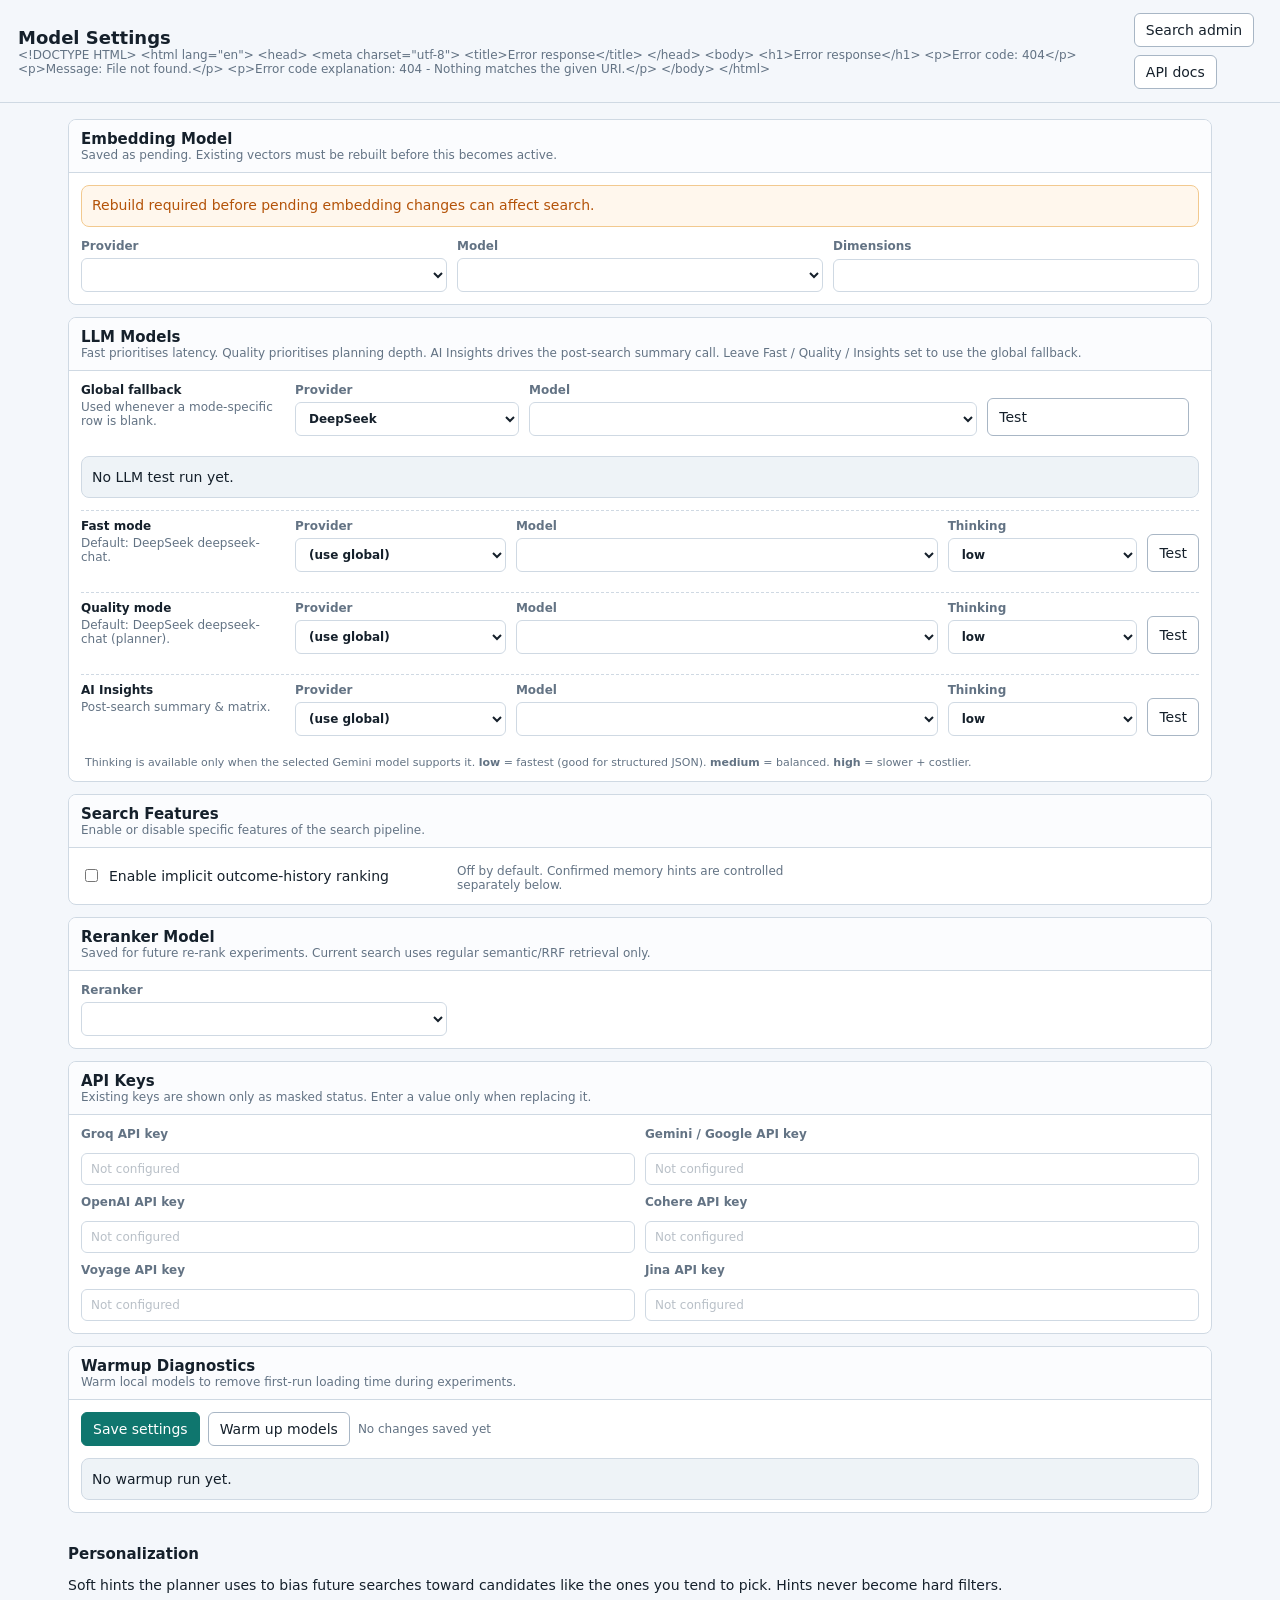
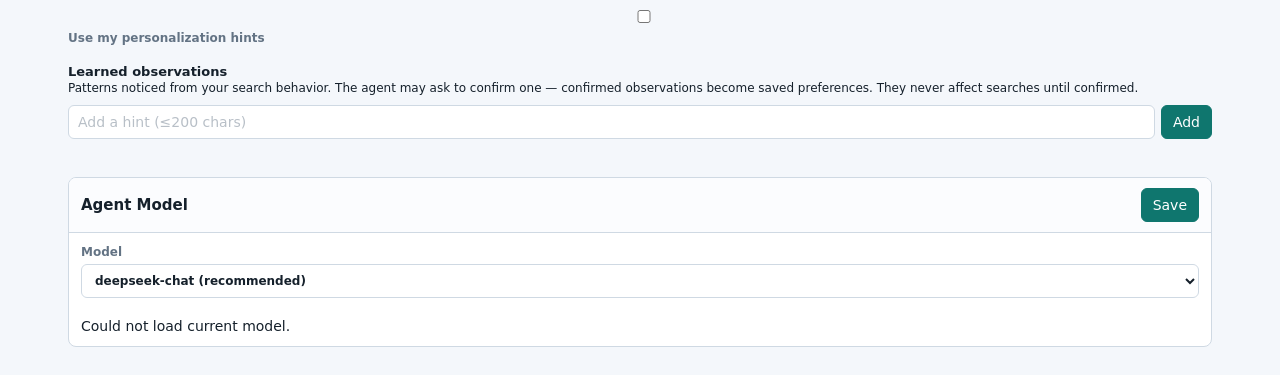
==== api/static/settings.html @ 4fee3b3a "Build SignalRAG streaming hackathon prototype" ====
<!doctype html>
<html lang="en">
<head>
  <meta charset="utf-8">
  <meta name="viewport" content="width=device-width, initial-scale=1">
  <title>Model Settings</title>
  <style>
    :root {
      color-scheme: light;
      --bg: #f4f7fb;
      --surface: #ffffff;
      --surface-2: #eef3f7;
      --line: #cfd9e3;
      --line-strong: #a8b6c5;
      --text: #15202b;
      --muted: #637384;
      --accent: #0f766e;
      --accent-dark: #115e59;
      --amber: #b45309;
      --red: #b42318;
      font-family: Inter, ui-sans-serif, system-ui, -apple-system, BlinkMacSystemFont, "Segoe UI", sans-serif;
    }

    * { box-sizing: border-box; }

    body {
      margin: 0;
      background: var(--bg);
      color: var(--text);
      font-size: 14px;
    }

    button,
    input,
    select {
      font: inherit;
    }

    button,
    .chip {
      min-height: 34px;
      border: 1px solid var(--line-strong);
      border-radius: 6px;
      background: var(--surface);
      color: var(--text);
      cursor: pointer;
      padding: 7px 11px;
      text-decoration: none;
      display: inline-flex;
      align-items: center;
      gap: 6px;
    }

    button.primary {
      border-color: var(--accent);
      background: var(--accent);
      color: #fff;
    }

    button:disabled { opacity: 0.55; cursor: not-allowed; }

    input,
    select {
      width: 100%;
      border: 1px solid var(--line);
      border-radius: 6px;
      background: #fff;
      color: var(--text);
      padding: 8px 9px;
      outline: none;
    }

    input::placeholder {
      color: var(--muted);
      opacity: 0.45;
      font-weight: 500;
    }

    label {
      display: grid;
      gap: 5px;
      color: var(--muted);
      font-size: 12px;
      font-weight: 650;
    }

    .topbar {
      position: sticky;
      top: 0;
      z-index: 10;
      display: flex;
      justify-content: space-between;
      align-items: center;
      gap: 16px;
      padding: 13px 18px;
      border-bottom: 1px solid var(--line);
      background: rgba(244, 247, 251, 0.94);
      backdrop-filter: blur(10px);
    }

    h1,
    h2 {
      margin: 0;
      letter-spacing: 0;
    }

    h1 { font-size: 18px; }
    h2 { font-size: 15px; }

    .subtle {
      color: var(--muted);
      font-size: 12px;
    }

    .layout {
      max-width: 1180px;
      margin: 0 auto;
      padding: 16px 18px 28px;
      display: grid;
      gap: 12px;
    }

    .panel {
      border: 1px solid var(--line);
      border-radius: 8px;
      background: var(--surface);
      overflow: hidden;
    }

    .panel-header {
      min-height: 46px;
      display: flex;
      justify-content: space-between;
      align-items: center;
      gap: 10px;
      border-bottom: 1px solid var(--line);
      padding: 10px 12px;
      background: #fbfcfe;
    }

    .panel-body {
      padding: 12px;
      display: grid;
      gap: 12px;
    }

    .grid {
      display: grid;
      grid-template-columns: repeat(3, minmax(0, 1fr));
      gap: 10px;
    }

    .key-grid {
      display: grid;
      grid-template-columns: repeat(2, minmax(0, 1fr));
      gap: 10px;
    }

    .key-label-text {
      margin-right: 6px;
    }

    .key-status {
      display: inline-block;
      font-size: 10px;
      font-weight: 600;
      padding: 1px 6px;
      border-radius: 10px;
      vertical-align: middle;
      letter-spacing: 0.02em;
      text-transform: uppercase;
    }

    .key-status--ok {
      background: #dcfce7;
      color: #166534;
    }

    .key-status--missing {
      background: #f3f4f6;
      color: #9ca3af;
    }

    .notice {
      border: 1px solid #f2c98f;
      border-radius: 8px;
      background: #fff7ed;
      color: var(--amber);
      padding: 10px;
      line-height: 1.4;
    }

    .status {
      border: 1px solid var(--line);
      border-radius: 8px;
      background: var(--surface-2);
      padding: 10px;
      line-height: 1.45;
      white-space: pre-wrap;
    }

    .actions {
      display: flex;
      gap: 8px;
      align-items: center;
      flex-wrap: wrap;
    }

    .llm-row {
      display: grid;
      grid-template-columns: minmax(160px, 200px) 1fr;
      gap: 14px;
      align-items: start;
      padding: 8px 0;
      border-top: 1px dashed var(--line);
    }
    .llm-row:first-of-type { border-top: none; padding-top: 0; }

    .llm-row-label {
      color: var(--text);
      font-size: 12px;
      display: grid;
      gap: 3px;
    }
    .llm-row-label strong { font-weight: 700; }

    .llm-pair {
      display: grid;
      grid-template-columns: minmax(0, 1fr) minmax(0, 2fr) minmax(0, 0.9fr) auto;
      gap: 10px;
      align-items: end;
    }
    .llm-test-button { min-height: 38px; }

    @media (max-width: 820px) {
      .grid,
      .key-grid {
        grid-template-columns: 1fr;
      }
      .llm-row,
      .llm-pair {
        grid-template-columns: 1fr;
      }
    }
  </style>
</head>
<body>
  <header class="topbar">
    <div>
      <h1>Model Settings</h1>
      <div class="subtle" id="currentSummary">Loading model configuration...</div>
    </div>
    <div class="actions">
      <a class="chip" href="/ui">Search admin</a>
      <a class="chip" href="/docs" target="_blank" rel="noreferrer">API docs</a>
    </div>
  </header>

  <main class="layout">
    <section class="panel">
      <div class="panel-header">
        <div>
          <h2>Embedding Model</h2>
          <div class="subtle">Saved as pending. Existing vectors must be rebuilt before this becomes active.</div>
        </div>
      </div>
      <div class="panel-body">
        <div class="notice" id="embeddingWarning">Rebuild required before pending embedding changes can affect search.</div>
        <div class="grid">
          <label>Provider
            <select id="embeddingProvider"></select>
          </label>
          <label>Model
            <select id="embeddingModel"></select>
          </label>
          <label>Dimensions
            <input id="embeddingDimensions" type="number" min="1" inputmode="numeric">
          </label>
        </div>
      </div>
    </section>

    <section class="panel">
      <div class="panel-header">
        <div>
          <h2>LLM Models</h2>
          <div class="subtle">Fast prioritises latency. Quality prioritises planning depth. AI Insights drives the post-search summary call. Leave Fast / Quality / Insights set to use the global fallback.</div>
        </div>
      </div>
      <div class="panel-body">
        <div class="llm-row">
          <div class="llm-row-label"><strong>Global fallback</strong><div class="subtle">Used whenever a mode-specific row is blank.</div></div>
          <div class="llm-pair">
            <label>Provider
              <select id="llmProvider">
                <option value="deepseek">DeepSeek</option>
                <option value="groq">Groq (fastest)</option>
                <option value="gemini">Gemini</option>
                <option value="openai">OpenAI</option>
              </select>
            </label>
            <label>Model<select id="llmModel"></select></label>
            <button id="testGlobalLlmBtn" class="llm-test-button" type="button">Test</button>
          </div>
        </div>
        <div class="notice" id="llmNotice" style="display:none"></div>
        <div class="status" id="llmTestStatus">No LLM test run yet.</div>

        <div class="llm-row">
          <div class="llm-row-label"><strong>Fast mode</strong><div class="subtle">Default: DeepSeek deepseek-chat.</div></div>
          <div class="llm-pair">
            <label>Provider
              <select id="fastLlmProvider">
                <option value="">(use global)</option>
                <option value="deepseek">DeepSeek</option>
                <option value="groq">Groq</option>
                <option value="gemini">Gemini</option>
                <option value="openai">OpenAI</option>
              </select>
            </label>
            <label>Model<select id="fastLlmModel"></select></label>
            <label>Thinking<select id="fastThinkingLevel" class="thinking-select">
              <option value="low">low</option>
              <option value="medium">medium</option>
              <option value="high">high</option>
            </select></label>
            <button id="testFastLlmBtn" class="llm-test-button" type="button">Test</button>
          </div>
        </div>

        <div class="llm-row">
          <div class="llm-row-label"><strong>Quality mode</strong><div class="subtle">Default: DeepSeek deepseek-chat (planner).</div></div>
          <div class="llm-pair">
            <label>Provider
              <select id="qualityLlmProvider">
                <option value="">(use global)</option>
                <option value="deepseek">DeepSeek</option>
                <option value="groq">Groq</option>
                <option value="gemini">Gemini</option>
                <option value="openai">OpenAI</option>
              </select>
            </label>
            <label>Model<select id="qualityLlmModel"></select></label>
            <label>Thinking<select id="qualityThinkingLevel" class="thinking-select">
              <option value="low">low</option>
              <option value="medium">medium</option>
              <option value="high">high</option>
            </select></label>
            <button id="testQualityLlmBtn" class="llm-test-button" type="button">Test</button>
          </div>
        </div>

        <div class="llm-row">
          <div class="llm-row-label"><strong>AI Insights</strong><div class="subtle">Post-search summary &amp; matrix.</div></div>
          <div class="llm-pair">
            <label>Provider
              <select id="insightsLlmProvider">
                <option value="">(use global)</option>
                <option value="deepseek">DeepSeek</option>
                <option value="groq">Groq</option>
                <option value="gemini">Gemini</option>
                <option value="openai">OpenAI</option>
              </select>
            </label>
            <label>Model<select id="insightsLlmModel"></select></label>
            <label>Thinking<select id="insightsThinkingLevel" class="thinking-select">
              <option value="low">low</option>
              <option value="medium">medium</option>
              <option value="high">high</option>
            </select></label>
            <button id="testInsightsLlmBtn" class="llm-test-button" type="button">Test</button>
          </div>
        </div>
        <div class="subtle" style="font-size:11px; padding-left:4px;">
          Thinking is available only when the selected Gemini model supports it. <strong>low</strong> = fastest (good for structured JSON). <strong>medium</strong> = balanced. <strong>high</strong> = slower + costlier.
        </div>
      </div>
    </section>

    <section class="panel">
      <div class="panel-header">
        <div>
          <h2>Search Features</h2>
          <div class="subtle">Enable or disable specific features of the search pipeline.</div>
        </div>
      </div>
      <div class="panel-body">
        <div class="grid">
          <label style="display: flex; align-items: center; gap: 8px; flex-direction: row;">
            <input type="checkbox" id="usePersonalization" style="width: auto;">
            <span style="font-size: 14px; font-weight: 500; color: var(--text);">Enable implicit outcome-history ranking</span>
          </label>
          <div class="subtle" style="margin-top: 4px;">
            Off by default. Confirmed memory hints are controlled separately below.
          </div>
        </div>
      </div>
    </section>

    <section class="panel">
      <div class="panel-header">
        <div>
          <h2>Reranker Model</h2>
          <div class="subtle">Saved for future re-rank experiments. Current search uses regular semantic/RRF retrieval only.</div>
        </div>
      </div>
      <div class="panel-body">
        <div class="grid">
          <label>Reranker
            <select id="rerankerModel"></select>
          </label>
        </div>
      </div>
    </section>

    <section class="panel">
      <div class="panel-header">
        <div>
          <h2>API Keys</h2>
          <div class="subtle">Existing keys are shown only as masked status. Enter a value only when replacing it.</div>
        </div>
      </div>
      <div class="panel-body">
        <div class="key-grid">
          <label><span class="key-label-text">Groq API key</span><span id="groqApiKeyStatus" class="key-status"></span>
            <input id="groqApiKey" type="password" autocomplete="off" placeholder="Not configured">
          </label>
          <label><span class="key-label-text">Gemini / Google API key</span><span id="googleApiKeyStatus" class="key-status"></span>
            <input id="googleApiKey" type="password" autocomplete="off" placeholder="Not configured">
          </label>
          <label><span class="key-label-text">OpenAI API key</span><span id="openaiApiKeyStatus" class="key-status"></span>
            <input id="openaiApiKey" type="password" autocomplete="off" placeholder="Not configured">
          </label>
          <label><span class="key-label-text">Cohere API key</span><span id="cohereApiKeyStatus" class="key-status"></span>
            <input id="cohereApiKey" type="password" autocomplete="off" placeholder="Not configured">
          </label>
          <label><span class="key-label-text">Voyage API key</span><span id="voyageApiKeyStatus" class="key-status"></span>
            <input id="voyageApiKey" type="password" autocomplete="off" placeholder="Not configured">
          </label>
          <label><span class="key-label-text">Jina API key</span><span id="jinaApiKeyStatus" class="key-status"></span>
            <input id="jinaApiKey" type="password" autocomplete="off" placeholder="Not configured">
          </label>
        </div>
      </div>
    </section>

    <section class="panel">
      <div class="panel-header">
        <div>
          <h2>Warmup Diagnostics</h2>
          <div class="subtle">Warm local models to remove first-run loading time during experiments.</div>
        </div>
      </div>
      <div class="panel-body">
        <div class="actions">
          <button id="saveSettingsBtn" class="primary" type="button">Save settings</button>
          <button id="warmupModelsBtn" type="button">Warm up models</button>
          <span class="subtle" id="saveStatus">No changes saved yet</span>
        </div>
        <div class="status" id="warmupStatus">No warmup run yet.</div>
      </div>
    </section>

    <section class="card" id="personalizationCard" style="margin-top:20px">
      <h2>Personalization</h2>
      <p class="muted">
        Soft hints the planner uses to bias future searches toward
        candidates like the ones you tend to pick.
        Hints never become hard filters.
      </p>
      <input id="recruiterIdSetting" type="hidden" />
      <div style="margin-top:10px">
        <label>
          <input type="checkbox" id="personalizationEnabledToggle" />
          Use my personalization hints
        </label>
      </div>
      <div id="hintsList" style="margin-top:14px"></div>
      <div style="margin-top:18px">
        <strong style="font-size:13px">Learned observations</strong>
        <div class="muted" style="font-size:12px;margin:2px 0 8px">
          Patterns noticed from your search behavior. The agent may ask to
          confirm one — confirmed observations become saved preferences.
          They never affect searches until confirmed.
        </div>
        <div id="observationsList"></div>
      </div>
      <div style="margin-top:10px;display:flex;gap:6px">
        <input id="newHintInput" type="text" placeholder="Add a hint (≤200 chars)" style="flex:1" />
        <button id="addHintBtn" type="button" class="primary">Add</button>
      </div>
      <div id="hintsStatus" class="muted" style="margin-top:6px"></div>
    </section>

    <section class="panel" style="margin-top:20px">
      <div class="panel-header">
        <div><h2>Agent Model</h2></div>
        <button id="saveAgentModelBtn" class="primary" type="button">Save</button>
      </div>
      <div class="panel-body">
        <div class="form-grid">
          <label>Model
            <select id="agentModelSelect">
              <optgroup label="DeepSeek">
                <option value="deepseek:deepseek-chat">deepseek-chat (recommended)</option>
                <option value="deepseek:deepseek-reasoner">deepseek-reasoner</option>
              </optgroup>
              <optgroup label="Groq">
                <option value="groq:llama-3.3-70b-versatile">llama-3.3-70b-versatile</option>
                <option value="groq:llama-3.1-8b-instant">llama-3.1-8b-instant (fast)</option>
                <option value="groq:gemma2-9b-it">gemma2-9b-it</option>
              </optgroup>
              <optgroup label="Google Gemini">
                <option value="google:gemini-2.0-flash">gemini-2.0-flash</option>
                <option value="google:gemini-1.5-flash">gemini-1.5-flash</option>
                <option value="google:gemini-1.5-pro">gemini-1.5-pro</option>
              </optgroup>
            </select>
          </label>
        </div>
        <div id="agentModelStatus" class="muted" style="margin-top:8px"></div>
      </div>
    </section>
  </main>

  <script>
    const $ = (id) => document.getElementById(id);
    let state = { settings: null };

    async function api(path, options = {}) {
      const response = await fetch(path, {
        headers: { "Content-Type": "application/json", ...(options.headers || {}) },
        ...options,
      });
      if (!response.ok) {
        const text = await response.text();
        throw new Error(text || response.statusText);
      }
      return response.json();
    }

    function option(value, label = value) {
      const el = document.createElement("option");
      el.value = value;
      el.textContent = label;
      return el;
    }

    function replaceOptions(select, values) {
      select.innerHTML = "";
      values.forEach((value) => select.append(option(value)));
    }

    function updateEmbeddingModels() {
      const provider = $("embeddingProvider").value;
      const models = state.settings.catalogs.embeddings[provider] || {};
      replaceOptions($("embeddingModel"), Object.keys(models));
      const firstModel = $("embeddingModel").value;
      if (firstModel && models[firstModel]) {
        $("embeddingDimensions").value = models[firstModel].dims;
      }
    }

    function updateLlmModelOptions(providerSelectId, modelSelectId, allowEmpty) {
      const provider = $(providerSelectId).value;
      const catalog  = state.settings?.catalogs?.llm_models || {};
      const models   = Object.keys(catalog[provider] || {});
      if (allowEmpty && !provider) {
        // Per-mode row set to "(use global)" — show empty model dropdown.
        replaceOptions($(modelSelectId), [""]);
      } else {
        replaceOptions($(modelSelectId), models.length ? models : [""]);
      }
    }

    function updateLlmModels() {
      // Global fallback pair (no "(use global)" option) + notice for missing key.
      updateLlmModelOptions("llmProvider", "llmModel", false);
      const provider  = $("llmProvider").value;
      const keyNeeded = { openai: "openai_api_key", gemini: "google_api_key", groq: "groq_api_key" };
      const keyName   = keyNeeded[provider];
      const keyInfo   = state.settings?.api_keys?.[keyName];
      const notice    = $("llmNotice");
      if (keyName && keyInfo && !keyInfo.configured) {
        notice.textContent = `⚠ ${provider} API key is not configured — add it in API Keys below then save.`;
        notice.style.display = "block";
      } else {
        notice.style.display = "none";
      }
      updateThinkingControls();
    }

    const LLM_ROWS = [
      { providerId: "fastLlmProvider",     modelId: "fastLlmModel",     thinkingId: "fastThinkingLevel",     dataProv: "fast_provider",     dataModel: "fast_model",     dataThink: "fast_thinking" },
      { providerId: "qualityLlmProvider",  modelId: "qualityLlmModel",  thinkingId: "qualityThinkingLevel",  dataProv: "quality_provider",  dataModel: "quality_model",  dataThink: "quality_thinking" },
      { providerId: "insightsLlmProvider", modelId: "insightsLlmModel", thinkingId: "insightsThinkingLevel", dataProv: "insights_provider", dataModel: "insights_model", dataThink: "insights_thinking" },
    ];

    function selectedLlmForRow(providerId, modelId) {
      const rowProvider = $(providerId).value;
      const provider = rowProvider || $("llmProvider").value;
      const model = $(modelId).value || (rowProvider ? "" : $("llmModel").value);
      return { provider, model };
    }

    function llmModelInfo(provider, model) {
      return state.settings?.catalogs?.llm_models?.[provider]?.[model] || {};
    }

    function modelSupportsThinking(provider, model) {
      const info = llmModelInfo(provider, model);
      return provider === "gemini" && info.supports_thinking === true;
    }

    function updateThinkingControl(row) {
      const select = $(row.thinkingId);
      const current = select.value || "";
      const { provider, model } = selectedLlmForRow(row.providerId, row.modelId);
      const supported = modelSupportsThinking(provider, model);

      select.innerHTML = "";
      if (!supported) {
        select.append(option("", "not supported"));
        select.value = "";
        select.disabled = true;
        return;
      }

      select.append(option("", "default / off"));
      ["low", "medium", "high"].forEach((level) => select.append(option(level)));
      select.value = ["", "low", "medium", "high"].includes(current) ? current : "";
      select.disabled = false;
    }

    function updateThinkingControls() {
      if (!state.settings) return;
      LLM_ROWS.forEach(updateThinkingControl);
    }

    function renderSettings(data) {
      state.settings = data;

      // ── Embedding ─────────────────────────────────────────────────────────
      const embeddingProviders = Object.keys(data.catalogs.embeddings);
      replaceOptions($("embeddingProvider"), embeddingProviders);
      $("embeddingProvider").value = data.embedding.pending?.provider || data.embedding.active.provider;
      updateEmbeddingModels();
      $("embeddingModel").value = data.embedding.pending?.model || data.embedding.active.model;
      $("embeddingDimensions").value = data.embedding.pending?.dimensions || data.embedding.active.dimensions;

      replaceOptions($("rerankerModel"), Object.keys(data.catalogs.rerankers));
      $("rerankerModel").value = data.reranker.model;
      
      if ($("usePersonalization")) {
        $("usePersonalization").checked = data.features?.use_personalization ?? false;
      }

      $("currentSummary").textContent =
        `Active embedding: ${data.embedding.active.provider} / ${data.embedding.active.model} / ${data.embedding.active.dimensions}d`;
      $("embeddingWarning").textContent = data.embedding.pending?.requires_rebuild
        ? "Rebuild required: search will keep using the active embedding model until vectors are rebuilt."
        : "No pending embedding change.";

      // ── LLM models (global + per-mode + insights) ─────────────────────────
      $("llmProvider").value = data.llm?.provider || "gemini";
      updateLlmModels();
      if (data.llm?.model) $("llmModel").value = data.llm.model;

      LLM_ROWS.forEach(({ providerId, modelId, thinkingId, dataProv, dataModel, dataThink }) => {
        $(providerId).value = data.llm?.[dataProv] || "";
        updateLlmModelOptions(providerId, modelId, true);
        const m = data.llm?.[dataModel];
        if (m) $(modelId).value = m;
        const t = data.llm?.[dataThink];
        if (t) $(thinkingId).value = t;
      });
      updateThinkingControls();

      // ── API Keys ──────────────────────────────────────────────────────────
      const keyInputMap = {
        google_api_key: "googleApiKey",
        openai_api_key: "openaiApiKey",
        groq_api_key:   "groqApiKey",
        cohere_api_key: "cohereApiKey",
        voyage_api_key: "voyageApiKey",
        jina_api_key:   "jinaApiKey",
      };
      Object.entries(data.api_keys).forEach(([name, info]) => {
        const inputId = keyInputMap[name];
        if (!inputId) return;
        const input  = $(inputId);
        const badge  = $(inputId + "Status");
        if (info.configured) {
          input.placeholder = info.masked || "●●●●...●●●●";
          if (badge) { badge.textContent = "configured"; badge.className = "key-status key-status--ok"; }
        } else {
          input.placeholder = "Not configured";
          if (badge) { badge.textContent = "not set"; badge.className = "key-status key-status--missing"; }
        }
      });

      $("warmupStatus").textContent = JSON.stringify(data.warmups || {}, null, 2) || "No warmup run yet.";
    }

    async function loadSettings() {
      renderSettings(await api("/admin/model-settings"));
    }

    async function saveSettings() {
      $("saveSettingsBtn").disabled = true;
      $("saveStatus").textContent = "Saving...";
      const apiKeys = {};
      const keyMap = {
        groq_api_key:   $("groqApiKey").value.trim(),
        google_api_key: $("googleApiKey").value.trim(),
        openai_api_key: $("openaiApiKey").value.trim(),
        cohere_api_key: $("cohereApiKey").value.trim(),
        voyage_api_key: $("voyageApiKey").value.trim(),
        jina_api_key:   $("jinaApiKey").value.trim(),
      };
      Object.entries(keyMap).forEach(([key, value]) => {
        if (value) apiKeys[key] = value;
      });
      try {
        const data = await api("/admin/model-settings", {
          method: "POST",
          body: JSON.stringify({
            pending_embedding_provider: $("embeddingProvider").value,
            pending_embedding_model: $("embeddingModel").value,
            pending_embedding_dimensions: Number($("embeddingDimensions").value) || null,
            reranker_model: $("rerankerModel").value,
            llm_provider: $("llmProvider").value,
            llm_model: $("llmModel").value,
            fast_llm_provider:        $("fastLlmProvider").value,
            fast_llm_model:           $("fastLlmModel").value,
            fast_thinking_level:      $("fastThinkingLevel").disabled ? "" : $("fastThinkingLevel").value,
            quality_llm_provider:     $("qualityLlmProvider").value,
            quality_llm_model:        $("qualityLlmModel").value,
            quality_thinking_level:   $("qualityThinkingLevel").disabled ? "" : $("qualityThinkingLevel").value,
            insights_llm_provider:    $("insightsLlmProvider").value,
            insights_llm_model:       $("insightsLlmModel").value,
            insights_thinking_level:  $("insightsThinkingLevel").disabled ? "" : $("insightsThinkingLevel").value,
            use_personalization:      $("usePersonalization").checked,
            api_keys: apiKeys,
          }),
        });
        ["groqApiKey", "googleApiKey", "openaiApiKey", "cohereApiKey", "voyageApiKey", "jinaApiKey"].forEach((id) => $(id).value = "");
        renderSettings(data);
        $("saveStatus").textContent = "Settings saved";
      } catch (error) {
        $("saveStatus").textContent = error.message;
      } finally {
        $("saveSettingsBtn").disabled = false;
      }
    }

    async function warmupModels() {
      $("warmupModelsBtn").disabled = true;
      $("warmupStatus").textContent = "Running warmup...";
      try {
        const data = await api("/admin/model-settings/warmup", { method: "POST", body: "{}" });
        $("warmupStatus").textContent = JSON.stringify(data.warmups, null, 2);
        await loadSettings();
      } catch (error) {
        $("warmupStatus").textContent = error.message;
      } finally {
        $("warmupModelsBtn").disabled = false;
      }
    }

    function llmRowPayload(providerId, modelId, thinkingId) {
      const rawProvider = $(providerId).value;
      const provider = rawProvider || $("llmProvider").value;
      const model = $(modelId).value || $("llmModel").value;
      return {
        provider,
        model,
        thinking_level: thinkingId && !$(thinkingId).disabled ? $(thinkingId).value : undefined,
      };
    }

    async function testLlmRow(label, providerId, modelId, thinkingId, buttonId) {
      const button = $(buttonId);
      button.disabled = true;
      $("llmTestStatus").textContent = `Testing ${label} LLM...`;
      try {
        const data = await api("/admin/model-settings/validate-llm", {
          method: "POST",
          body: JSON.stringify(llmRowPayload(providerId, modelId, thinkingId)),
        });
        const prefix = data.status === "ok" ? "OK" : "Failed";
        const detail = data.error ? `: ${data.error}` : "";
        $("llmTestStatus").textContent =
          `${prefix} ${label}: ${data.provider} / ${data.model} (${data.latency_ms} ms)${detail}`;
      } catch (error) {
        $("llmTestStatus").textContent = `Failed ${label}: ${error.message}`;
      } finally {
        button.disabled = false;
      }
    }

    $("embeddingProvider").addEventListener("change", updateEmbeddingModels);
    $("llmProvider").addEventListener("change", updateLlmModels);
    LLM_ROWS.forEach(({ providerId, modelId }) => {
      $(providerId).addEventListener("change", () => {
        updateLlmModelOptions(providerId, modelId, true);
        updateThinkingControls();
      });
      $(modelId).addEventListener("change", updateThinkingControls);
    });
    $("llmModel").addEventListener("change", updateThinkingControls);
    $("embeddingModel").addEventListener("change", () => {
      const provider = $("embeddingProvider").value;
      const model = $("embeddingModel").value;
      const info = state.settings.catalogs.embeddings[provider]?.[model];
      if (info) $("embeddingDimensions").value = info.dims;
    });
    $("saveSettingsBtn").addEventListener("click", saveSettings);
    $("warmupModelsBtn").addEventListener("click", warmupModels);
    $("testGlobalLlmBtn").addEventListener("click", () =>
      testLlmRow("Global", "llmProvider", "llmModel", null, "testGlobalLlmBtn"));
    $("testFastLlmBtn").addEventListener("click", () =>
      testLlmRow("Fast", "fastLlmProvider", "fastLlmModel", "fastThinkingLevel", "testFastLlmBtn"));
    $("testQualityLlmBtn").addEventListener("click", () =>
      testLlmRow("Quality", "qualityLlmProvider", "qualityLlmModel", "qualityThinkingLevel", "testQualityLlmBtn"));
    $("testInsightsLlmBtn").addEventListener("click", () =>
      testLlmRow("AI Insights", "insightsLlmProvider", "insightsLlmModel", "insightsThinkingLevel", "testInsightsLlmBtn"));
    loadSettings().catch((error) => {
      $("currentSummary").textContent = error.message;
    });

    // ── Personalization card controller ─────────────────────────────────
    // Local escape helper — settings.html doesn't have one defined.
    function escapeHtml(s) {
      return String(s).replace(/[&<>"']/g, c => ({
        "&": "&amp;", "<": "&lt;", ">": "&gt;", '"': "&quot;", "'": "&#39;",
      }[c]));
    }
    function pState() {
      return state.__personalization ||
        (state.__personalization = { recId: "", hints: [], enabled: false });
    }

    function renderHints() {
      const list = document.getElementById("hintsList");
      const s = pState();
      if (!s.hints.length) {
        list.innerHTML = '<div class="muted">No hints yet.</div>';
        return;
      }
      list.innerHTML = s.hints.map((h) => {
        const icon = h.source === "suggested" ? "💡" : "✏️";
        return `<div class="row" style="display:flex;justify-content:space-between;align-items:center;padding:4px 0">
          <span>${icon} ${escapeHtml(h.text)}</span>
          <button data-mid="${h.id}" type="button">×</button>
        </div>`;
      }).join("");
      list.querySelectorAll("button[data-mid]").forEach(btn => {
        btn.addEventListener("click", async () => {
          await api(`/api/recruiter/${encodeURIComponent(pState().recId)}/memory/${btn.dataset.mid}`, { method: "DELETE" });
          await loadHints();
        });
      });
    }

    async function loadHints() {
      const s = pState();
      if (!s.recId) return;
      const data = await api(`/api/recruiter/${encodeURIComponent(s.recId)}/personalization`);
      s.enabled = !!data.enabled;
      s.hints   = data.hints || [];
      document.getElementById("personalizationEnabledToggle").checked = s.enabled;
      renderHints();
    }

    async function loadObservations() {
      const s = pState();
      if (!s.recId) return;
      const data = await api(`/api/recruiter/${encodeURIComponent(s.recId)}/memory`);
      const list = document.getElementById("observationsList");
      const obs = data.observations || [];
      if (!obs.length) {
        list.innerHTML = '<div class="muted">Nothing learned yet.</div>';
        return;
      }
      list.innerHTML = obs.map(o => `
        <div style="display:flex;align-items:center;gap:8px;padding:6px 0;border-bottom:1px solid var(--line,#eee)">
          <span style="flex:1;font-size:13px">${escapeHtml(o.content)}</span>
          <span class="muted" style="font-size:11px">${Math.round(o.confidence * 100)}%</span>
          <button type="button" data-mid="${o.id}" class="obs-dismiss" style="font-size:11px">Dismiss</button>
        </div>`).join("");
      list.querySelectorAll(".obs-dismiss").forEach(btn => {
        btn.addEventListener("click", async () => {
          await api(`/api/recruiter/${encodeURIComponent(s.recId)}/memory/${btn.dataset.mid}`, { method: "DELETE" });
          loadObservations();
        });
      });
    }

    (function initRecruiterId() {
      let saved = localStorage.getItem("recruiter_id");
      if (!saved) {
        saved = crypto.randomUUID();
        localStorage.setItem("recruiter_id", saved);
      }
      pState().recId = saved;
      document.getElementById("recruiterIdSetting").value = saved;
      loadHints().catch(() => {});
      loadObservations().catch(() => {});
    })();

    document.getElementById("personalizationEnabledToggle").addEventListener("change", async (e) => {
      const s = pState();
      if (!s.recId) return;
      await api(`/api/recruiter/${encodeURIComponent(s.recId)}/personalization`, {
        method: "PATCH",
        body: JSON.stringify({ enabled: e.target.checked }),
      });
    });

    document.getElementById("addHintBtn").addEventListener("click", async () => {
      const s = pState();
      const text = document.getElementById("newHintInput").value.trim();
      if (!s.recId) { document.getElementById("hintsStatus").textContent = "Set a recruiter ID first."; return; }
      if (!text)    { document.getElementById("hintsStatus").textContent = "Enter some text.";       return; }
      try {
        await api(`/api/recruiter/${encodeURIComponent(s.recId)}/hints`, {
          method: "POST",
          body: JSON.stringify({ text, source: "manual" }),
        });
        document.getElementById("newHintInput").value = "";
        document.getElementById("hintsStatus").textContent = "";
        await loadHints();
      } catch (e) {
        document.getElementById("hintsStatus").textContent = "Error: " + (e?.message || e);
      }
    });
    // ── Agent model ──────────────────────────────────────────────────────────
    (async function () {
      const sel = document.getElementById("agentModelSelect");
      const status = document.getElementById("agentModelStatus");
      try {
        const r = await fetch("/agent/model");
        const d = await r.json();
        sel.value = d.model;
        if (!sel.value) sel.value = "deepseek:deepseek-chat";
      } catch (e) { status.textContent = "Could not load current model."; }

      document.getElementById("saveAgentModelBtn").addEventListener("click", async () => {
        status.textContent = "Saving…";
        try {
          const r = await fetch("/agent/model", {
            method: "POST",
            headers: { "Content-Type": "application/json" },
            body: JSON.stringify({ model: sel.value }),
          });
          const d = await r.json();
          status.textContent = "Saved: " + d.model;
          setTimeout(() => { status.textContent = ""; }, 3000);
        } catch (e) {
          status.textContent = "Error: " + (e?.message || e);
        }
      });
    })();
  </script>
</body>
</html>
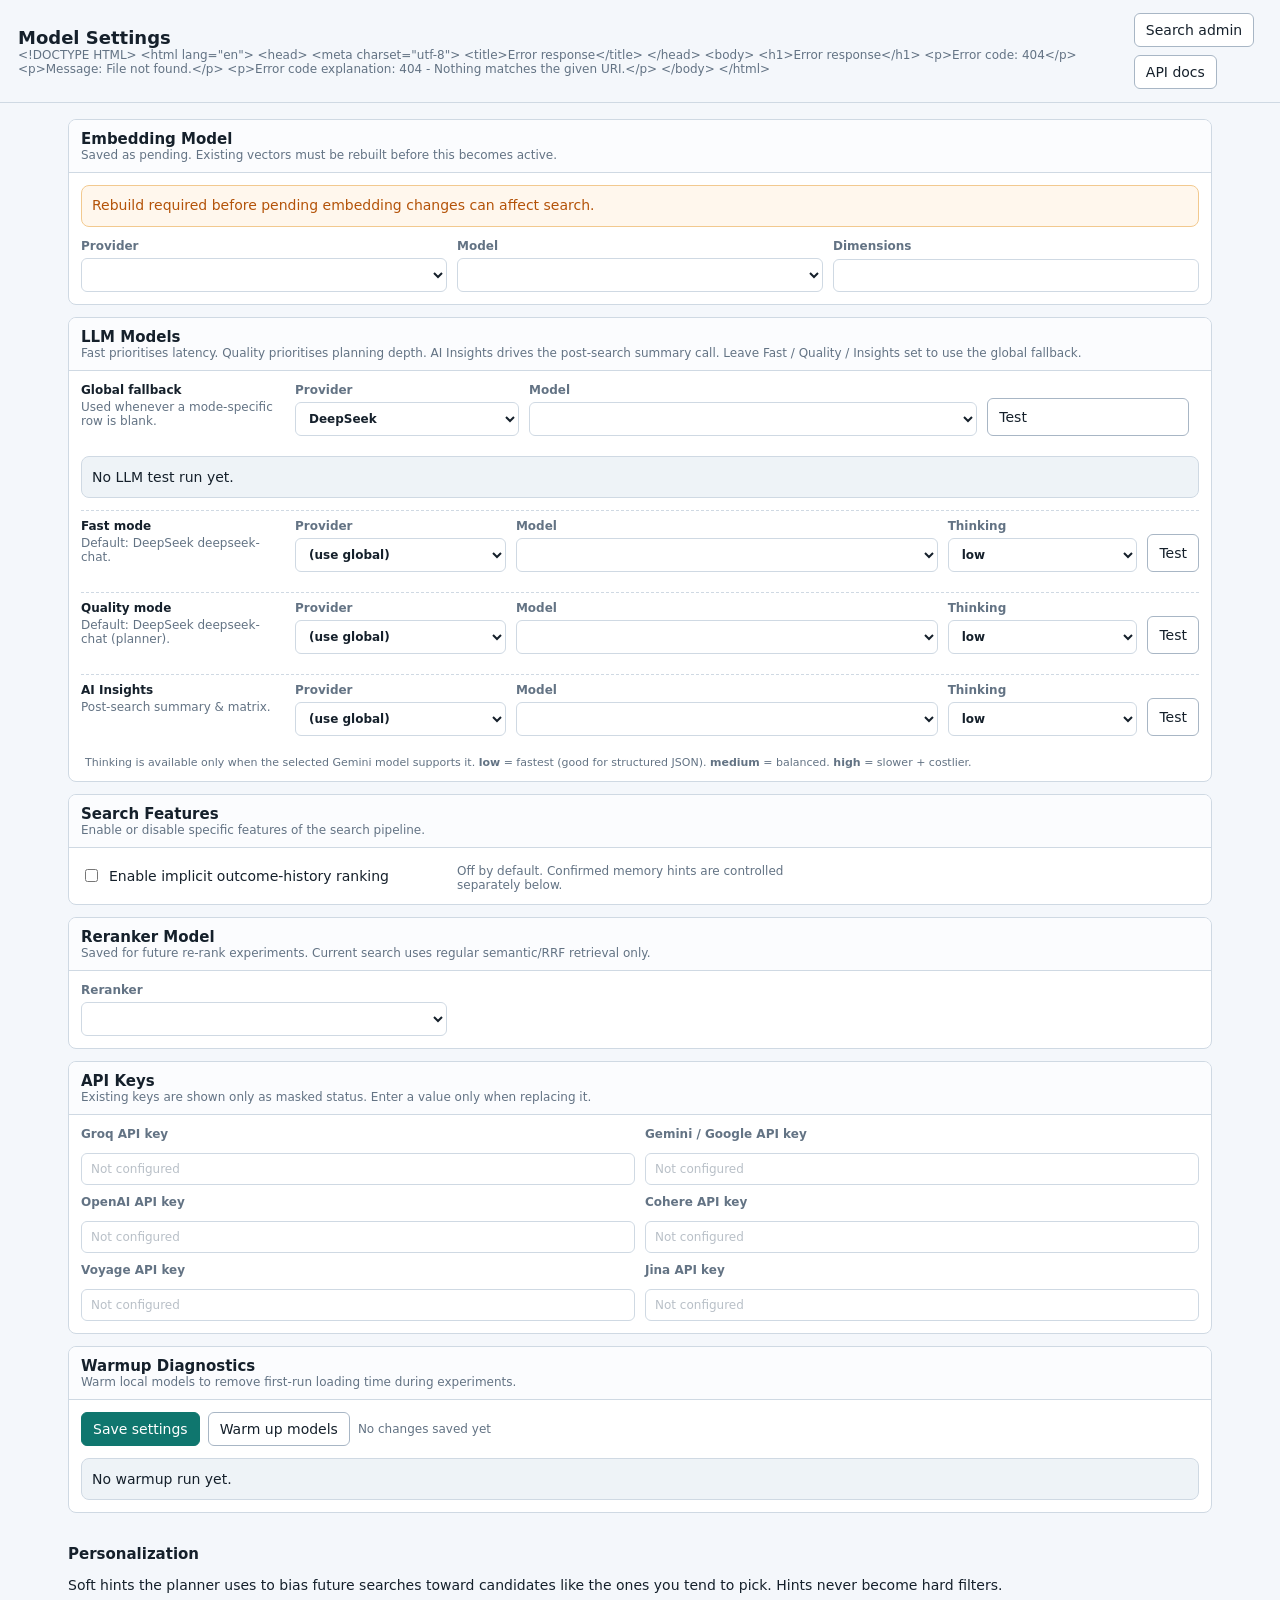
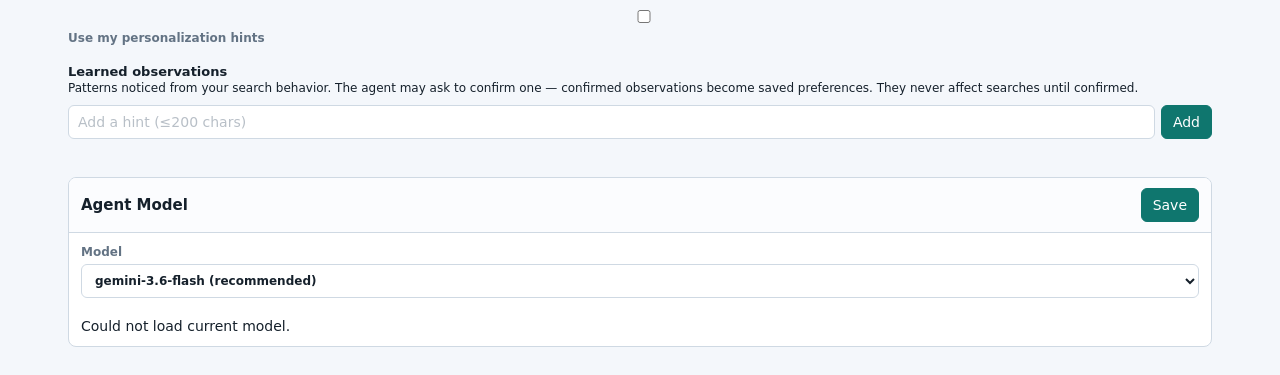
==== commit bb9e376f: "feat: complete Theme 05 realtime agent submission" ====
--- a/api/static/settings.html
+++ b/api/static/settings.html
@@ -501,19 +501,17 @@
         <div class="form-grid">
           <label>Model
             <select id="agentModelSelect">
+              <optgroup label="Google Gemini">
+                <option value="google:gemini-3.6-flash">gemini-3.6-flash (recommended)</option>
+              </optgroup>
               <optgroup label="DeepSeek">
-                <option value="deepseek:deepseek-chat">deepseek-chat (recommended)</option>
+                <option value="deepseek:deepseek-chat">deepseek-chat</option>
                 <option value="deepseek:deepseek-reasoner">deepseek-reasoner</option>
               </optgroup>
               <optgroup label="Groq">
                 <option value="groq:llama-3.3-70b-versatile">llama-3.3-70b-versatile</option>
                 <option value="groq:llama-3.1-8b-instant">llama-3.1-8b-instant (fast)</option>
                 <option value="groq:gemma2-9b-it">gemma2-9b-it</option>
-              </optgroup>
-              <optgroup label="Google Gemini">
-                <option value="google:gemini-2.0-flash">gemini-2.0-flash</option>
-                <option value="google:gemini-1.5-flash">gemini-1.5-flash</option>
-                <option value="google:gemini-1.5-pro">gemini-1.5-pro</option>
               </optgroup>
             </select>
           </label>
